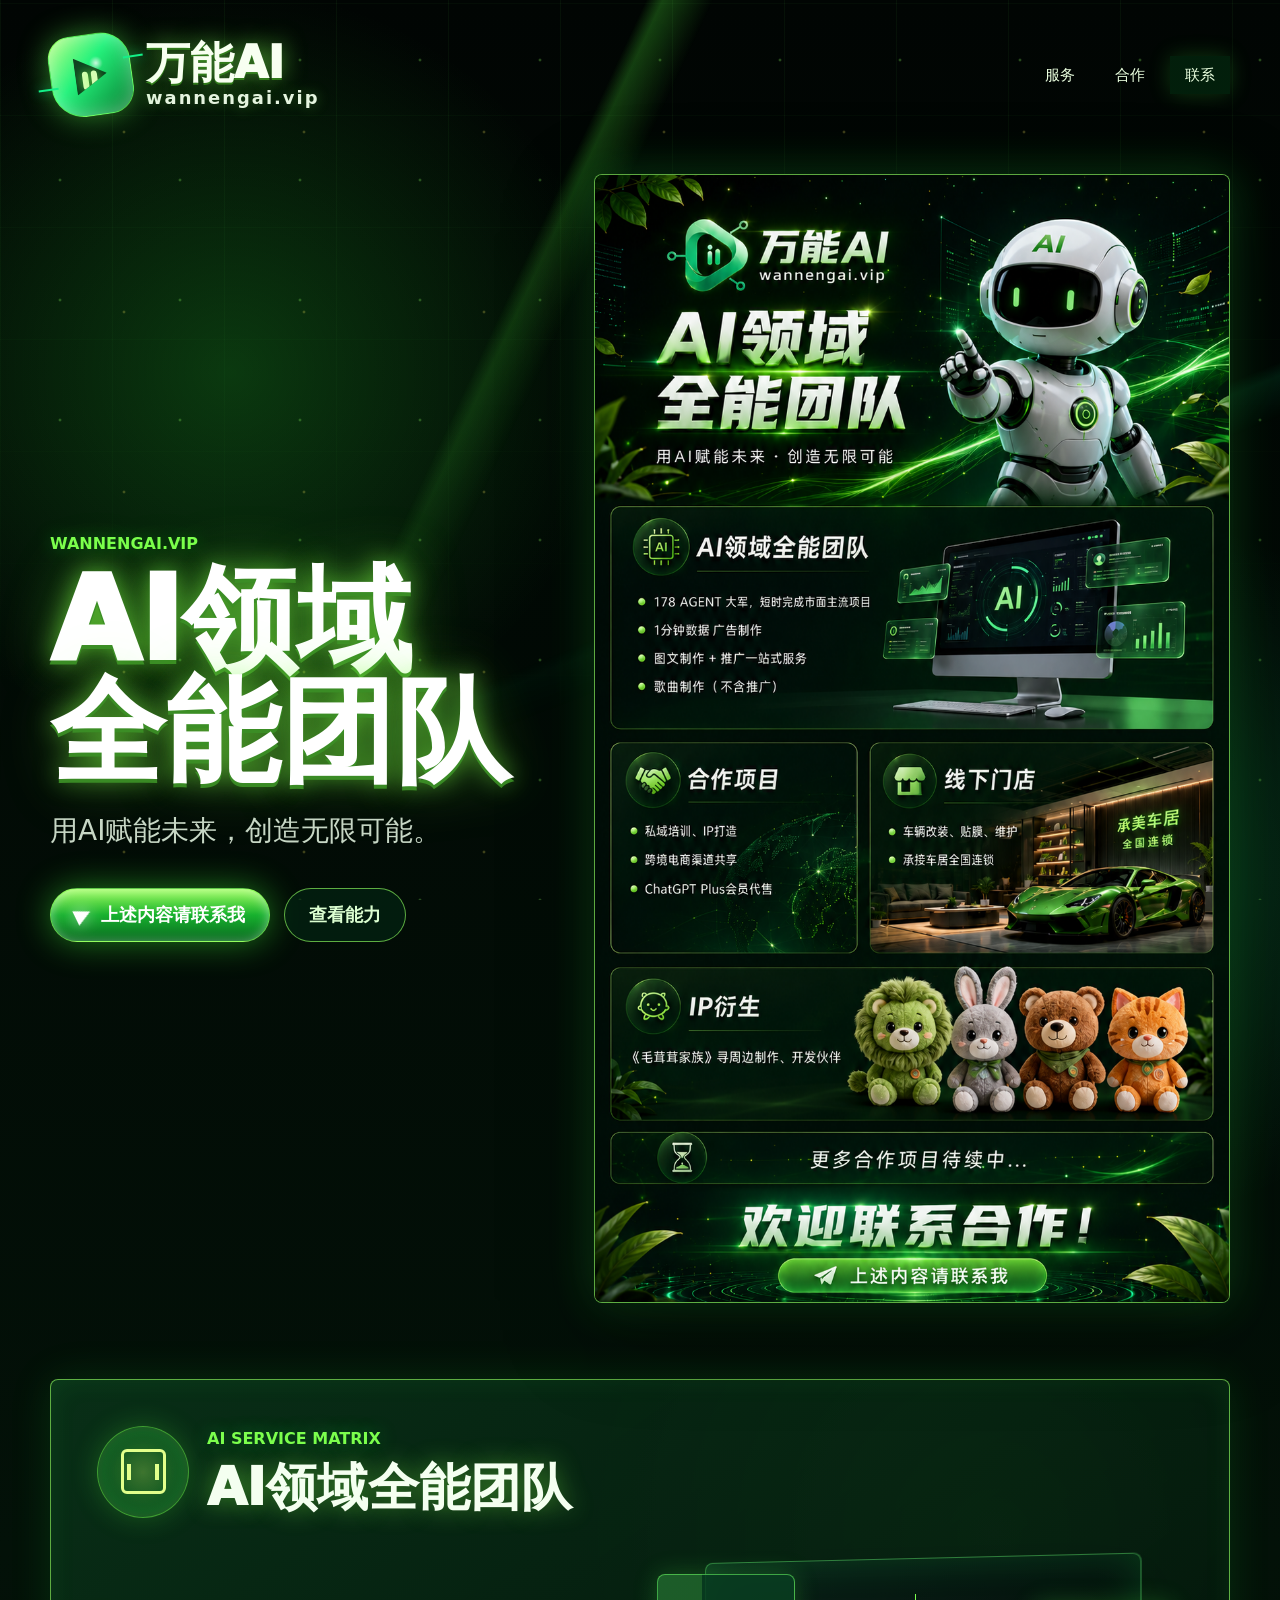
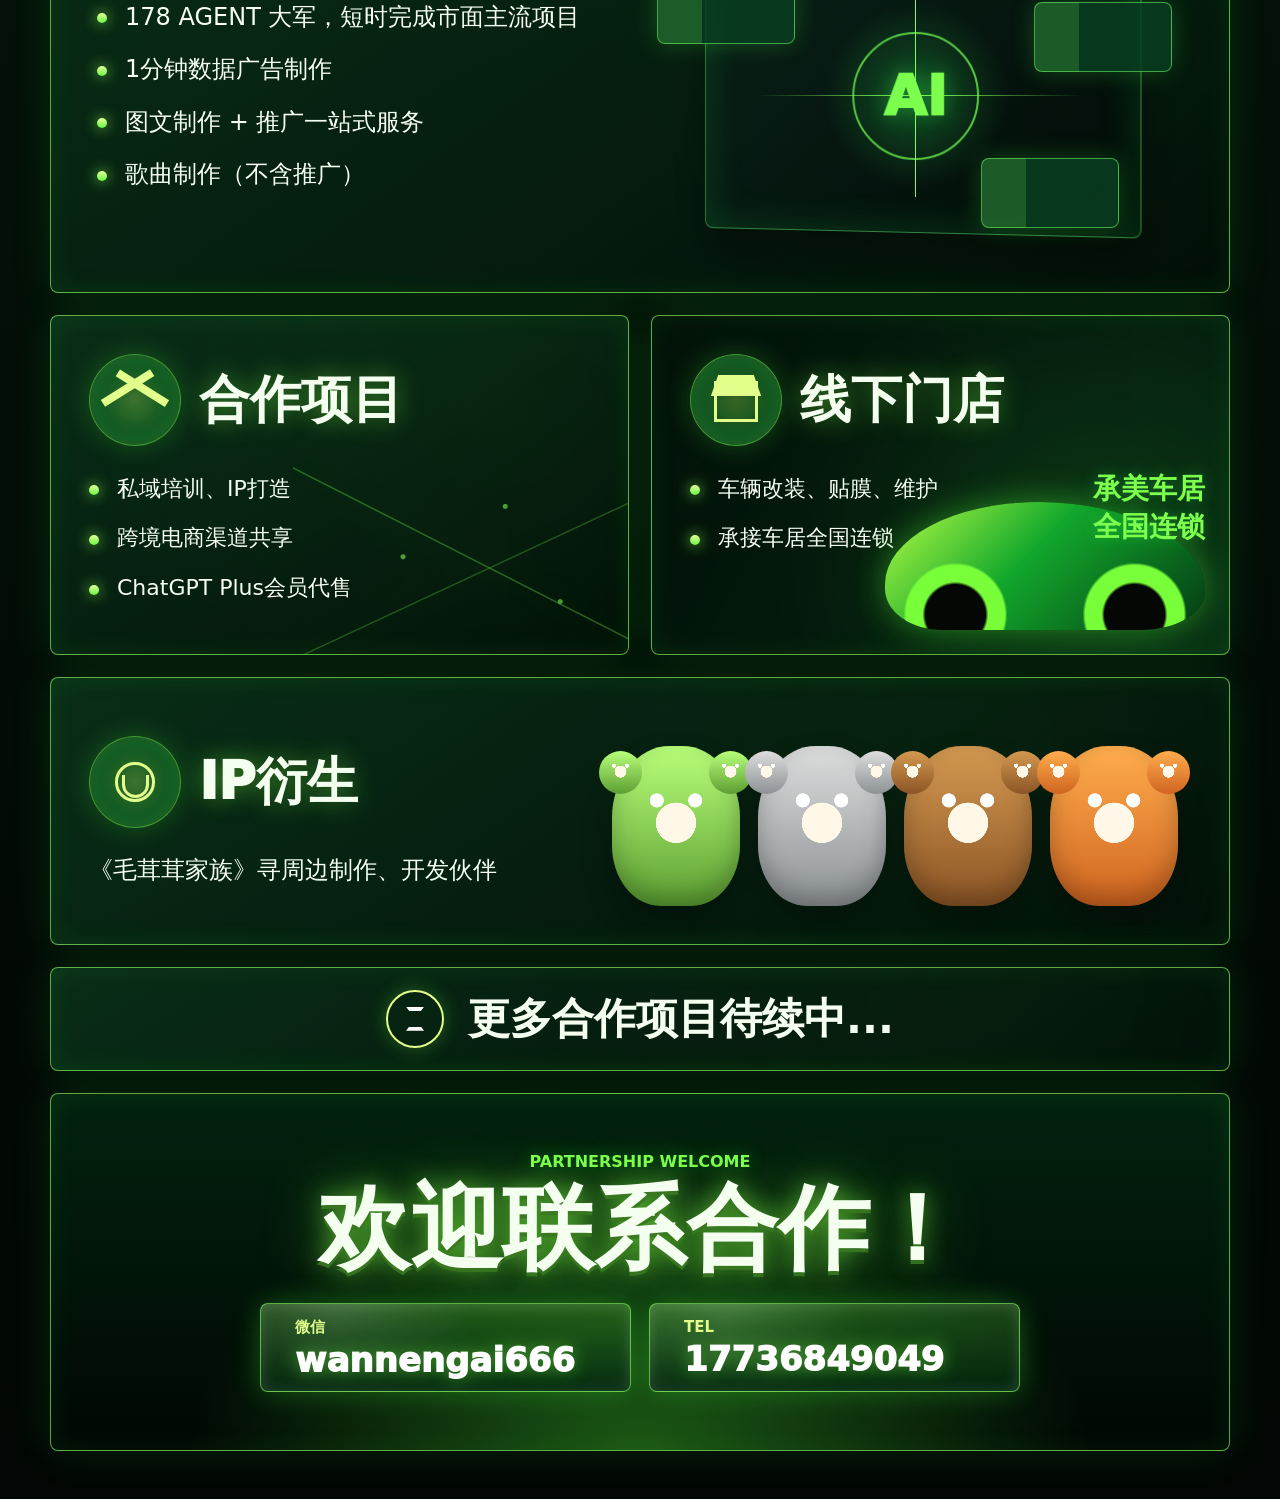
==== index.html @ 4742dd55 "Build static landing page" ====
<!doctype html>
<html lang="zh-CN">
  <head>
    <meta charset="UTF-8" />
    <meta name="viewport" content="width=device-width, initial-scale=1.0" />
    <meta
      name="description"
      content="万能AI，AI领域全能团队，提供AI Agent、图文制作、广告创意、合作项目、线下门店与IP衍生服务。"
    />
    <title>万能AI - AI领域全能团队</title>
    <link rel="stylesheet" href="styles.css" />
  </head>
  <body>
    <main class="site-shell">
      <section class="hero" aria-labelledby="hero-title">
        <nav class="nav" aria-label="主导航">
          <a class="brand" href="#top" aria-label="万能AI 首页">
            <span class="brand-mark" aria-hidden="true">
              <span></span>
            </span>
            <span class="brand-text">
              <strong>万能AI</strong>
              <em>wannengai.vip</em>
            </span>
          </a>
          <div class="nav-actions">
            <a href="#services">服务</a>
            <a href="#projects">合作</a>
            <a href="#contact" class="nav-cta">联系</a>
          </div>
        </nav>

        <div class="hero-grid" id="top">
          <div class="hero-copy">
            <p class="eyebrow">wannengai.vip</p>
            <h1 id="hero-title">AI领域<br />全能团队</h1>
            <p class="hero-lead">用AI赋能未来，创造无限可能。</p>
            <div class="hero-actions">
              <a class="primary-btn" href="#contact">
                <span class="btn-icon" aria-hidden="true"></span>
                上述内容请联系我
              </a>
              <a class="ghost-btn" href="#services">查看能力</a>
            </div>
          </div>

          <figure class="promo-stage" aria-label="万能AI宣传视觉">
            <img src="assets/promo-ui.png" alt="万能AI AI领域全能团队宣传图" />
          </figure>
        </div>
      </section>

      <section class="intro-panel" id="services" aria-labelledby="service-title">
        <div class="section-heading">
          <span class="section-icon chip-icon" aria-hidden="true"></span>
          <div>
            <p class="eyebrow">AI SERVICE MATRIX</p>
            <h2 id="service-title">AI领域全能团队</h2>
          </div>
        </div>
        <div class="intro-content">
          <ul class="feature-list">
            <li>178 AGENT 大军，短时完成市面主流项目</li>
            <li>1分钟数据广告制作</li>
            <li>图文制作 + 推广一站式服务</li>
            <li>歌曲制作（不含推广）</li>
          </ul>
          <div class="ai-console" aria-hidden="true">
            <div class="console-screen">
              <span>AI</span>
              <i></i>
              <b></b>
            </div>
            <div class="floating-widget widget-a"></div>
            <div class="floating-widget widget-b"></div>
            <div class="floating-widget widget-c"></div>
          </div>
        </div>
      </section>

      <section class="project-grid" id="projects" aria-label="合作项目">
        <article class="project-panel">
          <div class="panel-heading">
            <span class="section-icon handshake-icon" aria-hidden="true"></span>
            <h2>合作项目</h2>
          </div>
          <ul class="feature-list compact">
            <li>私域培训、IP打造</li>
            <li>跨境电商渠道共享</li>
            <li>ChatGPT Plus会员代售</li>
          </ul>
          <div class="network-map" aria-hidden="true"></div>
        </article>

        <article class="project-panel store-panel">
          <div class="panel-heading">
            <span class="section-icon store-icon" aria-hidden="true"></span>
            <h2>线下门店</h2>
          </div>
          <ul class="feature-list compact">
            <li>车辆改装、贴膜、维护</li>
            <li>承接车居全国连锁</li>
          </ul>
          <div class="store-visual" aria-hidden="true">
            <div class="car-shape"></div>
            <strong>承美车居<br />全国连锁</strong>
          </div>
        </article>
      </section>

      <section class="ip-section" aria-labelledby="ip-title">
        <div>
          <div class="panel-heading">
            <span class="section-icon ip-icon" aria-hidden="true"></span>
            <h2 id="ip-title">IP衍生</h2>
          </div>
          <p>《毛茸茸家族》寻周边制作、开发伙伴</p>
        </div>
        <div class="ip-toys" aria-hidden="true">
          <span></span>
          <span></span>
          <span></span>
          <span></span>
        </div>
      </section>

      <section class="more-panel" aria-label="更多合作项目">
        <span class="hourglass" aria-hidden="true"></span>
        <p>更多合作项目待续中...</p>
      </section>

      <section class="contact" id="contact" aria-labelledby="contact-title">
        <p class="eyebrow">PARTNERSHIP WELCOME</p>
        <h2 id="contact-title">欢迎联系合作！</h2>
        <div class="contact-methods" aria-label="联系方式">
          <a class="contact-pill" href="weixin://">
            <span>微信</span>
            <strong>wannengai666</strong>
          </a>
          <a class="contact-pill" href="tel:17736849049">
            <span>TEL</span>
            <strong>17736849049</strong>
          </a>
        </div>
      </section>
    </main>
  </body>
</html>
---- styles.css ----
:root {
  color-scheme: dark;
  --bg: #020704;
  --panel: rgba(3, 30, 16, 0.78);
  --panel-strong: rgba(5, 42, 21, 0.9);
  --line: rgba(145, 255, 96, 0.64);
  --line-soft: rgba(94, 255, 112, 0.22);
  --green: #7cff4d;
  --green-2: #13f088;
  --gold: #e2ff8b;
  --text: #f4fff0;
  --muted: #c7d7c5;
  --shadow: rgba(53, 255, 83, 0.34);
}

* {
  box-sizing: border-box;
}

html {
  scroll-behavior: smooth;
}

body {
  margin: 0;
  min-width: 320px;
  background:
    radial-gradient(circle at 18% 12%, rgba(48, 255, 60, 0.2), transparent 24rem),
    radial-gradient(circle at 88% 28%, rgba(28, 255, 140, 0.18), transparent 22rem),
    linear-gradient(180deg, #010503 0%, #031108 50%, #020604 100%);
  color: var(--text);
  font-family:
    "PingFang SC",
    "Microsoft YaHei",
    system-ui,
    -apple-system,
    BlinkMacSystemFont,
    "Segoe UI",
    sans-serif;
}

body::before,
body::after {
  position: fixed;
  z-index: -1;
  pointer-events: none;
  content: "";
}

body::before {
  inset: 0;
  background:
    linear-gradient(115deg, transparent 0 38%, rgba(84, 255, 59, 0.25) 39%, transparent 42%),
    linear-gradient(158deg, transparent 0 62%, rgba(19, 240, 136, 0.18) 63%, transparent 66%),
    repeating-linear-gradient(90deg, rgba(115, 255, 102, 0.05) 0 1px, transparent 1px 112px),
    repeating-linear-gradient(0deg, rgba(115, 255, 102, 0.035) 0 1px, transparent 1px 112px);
  mask-image: linear-gradient(180deg, #000 0%, transparent 90%);
}

body::after {
  inset: 0;
  background-image:
    radial-gradient(circle, rgba(145, 255, 96, 0.8) 0 1px, transparent 1.8px),
    radial-gradient(circle, rgba(255, 238, 93, 0.7) 0 1px, transparent 1.8px);
  background-position:
    0 0,
    34px 42px;
  background-size:
    120px 120px,
    180px 180px;
  opacity: 0.34;
}

a {
  color: inherit;
  text-decoration: none;
}

img {
  display: block;
  max-width: 100%;
}

.site-shell {
  width: min(1180px, calc(100% - 32px));
  margin: 0 auto;
  padding: 24px 0 48px;
}

.hero {
  min-height: 94vh;
  display: flex;
  flex-direction: column;
  justify-content: space-between;
  position: relative;
}

.nav {
  display: flex;
  align-items: center;
  justify-content: space-between;
  gap: 24px;
  padding: 10px 0 34px;
}

.brand {
  width: auto;
  min-width: 0;
  display: flex;
  align-items: center;
  gap: 14px;
}

.brand-mark {
  width: clamp(58px, 7vw, 82px);
  aspect-ratio: 1;
  display: grid;
  place-items: center;
  border: 1px solid rgba(124, 255, 77, 0.58);
  border-radius: 28% 36% 30% 40%;
  background:
    radial-gradient(circle at 58% 36%, rgba(255, 255, 255, 0.78), transparent 10%),
    linear-gradient(135deg, #baff83 0%, #24f27c 42%, #067a2e 100%);
  box-shadow:
    inset 0 0 18px rgba(255, 255, 255, 0.36),
    0 0 30px rgba(91, 255, 78, 0.48);
  transform: rotate(-8deg);
  position: relative;
}

.brand-mark::before,
.brand-mark::after {
  position: absolute;
  width: 20px;
  height: 2px;
  background: var(--green-2);
  box-shadow: 0 0 12px rgba(19, 240, 136, 0.8);
  content: "";
}

.brand-mark::before {
  left: -14px;
  top: 60%;
}

.brand-mark::after {
  right: -14px;
  top: 32%;
}

.brand-mark span {
  width: 58%;
  aspect-ratio: 1;
  display: block;
  border-radius: 26% 42% 30% 45%;
  background: rgba(0, 10, 5, 0.76);
  clip-path: polygon(16% 10%, 84% 50%, 16% 90%);
  position: relative;
}

.brand-mark span::before,
.brand-mark span::after {
  position: absolute;
  top: 41%;
  width: 6px;
  height: 18px;
  border-radius: 8px;
  background: #d7ffb4;
  box-shadow: 0 0 12px rgba(124, 255, 77, 0.92);
  content: "";
}

.brand-mark span::before {
  left: 30%;
}

.brand-mark span::after {
  left: 50%;
}

.brand-text {
  display: grid;
  gap: 2px;
  min-width: 0;
}

.brand-text strong {
  color: #f8fff1;
  font-size: clamp(27px, 3.4vw, 46px);
  line-height: 1;
  font-weight: 950;
  text-shadow:
    0 2px 0 rgba(51, 126, 28, 0.95),
    0 0 22px rgba(124, 255, 77, 0.62);
}

.brand-text em {
  color: #e5f4df;
  font-style: normal;
  font-size: clamp(13px, 1.4vw, 19px);
  font-weight: 700;
  letter-spacing: 2px;
  text-shadow: 0 0 14px rgba(124, 255, 77, 0.36);
}

.nav-actions {
  display: flex;
  align-items: center;
  gap: 10px;
  color: #eaffdf;
  font-size: 15px;
}

.nav-actions a {
  display: inline-flex;
  align-items: center;
  justify-content: center;
  min-height: 38px;
  padding: 0 14px;
  border: 1px solid transparent;
}

.nav-actions a:hover,
.nav-cta {
  border-color: var(--line);
  background: rgba(25, 255, 93, 0.1);
  box-shadow: 0 0 22px rgba(77, 255, 69, 0.2);
}

.hero-grid {
  display: grid;
  grid-template-columns: minmax(0, 0.86fr) minmax(420px, 1.14fr);
  align-items: center;
  gap: clamp(28px, 5vw, 72px);
  padding: 24px 0 76px;
}

.eyebrow {
  margin: 0 0 12px;
  color: var(--green);
  font-size: clamp(13px, 1.6vw, 16px);
  font-weight: 800;
  letter-spacing: 0;
  text-transform: uppercase;
  text-shadow: 0 0 18px var(--shadow);
}

h1,
h2,
p {
  margin-top: 0;
}

h1 {
  margin-bottom: 20px;
  color: #fff;
  font-size: clamp(58px, 9vw, 132px);
  line-height: 0.96;
  font-weight: 950;
  text-shadow:
    0 4px 0 rgba(59, 142, 38, 0.95),
    0 0 24px rgba(127, 255, 68, 0.6),
    0 0 58px rgba(127, 255, 68, 0.38);
}

.hero-lead {
  max-width: 560px;
  margin-bottom: 34px;
  color: var(--muted);
  font-size: clamp(20px, 2.2vw, 28px);
  line-height: 1.7;
}

.hero-actions {
  display: flex;
  flex-wrap: wrap;
  gap: 14px;
}

.primary-btn,
.ghost-btn {
  min-height: 54px;
  display: inline-flex;
  align-items: center;
  justify-content: center;
  gap: 10px;
  padding: 0 24px;
  border: 1px solid var(--line);
  border-radius: 999px;
  font-size: 18px;
  font-weight: 850;
  white-space: nowrap;
}

.primary-btn {
  color: #fff;
  background: linear-gradient(180deg, #9cff5b 0%, #17b12e 50%, #0a6a20 100%);
  box-shadow:
    inset 0 2px 12px rgba(255, 255, 255, 0.46),
    0 0 34px rgba(68, 255, 55, 0.46);
}

.ghost-btn {
  background: rgba(4, 39, 20, 0.62);
  color: #dcffd1;
}

.btn-icon {
  width: 0;
  height: 0;
  border-top: 8px solid transparent;
  border-bottom: 8px solid transparent;
  border-left: 16px solid #fff;
  transform: rotate(-26deg);
  filter: drop-shadow(0 0 8px rgba(255, 255, 255, 0.75));
}

.promo-stage {
  margin: 0;
  border: 1px solid var(--line);
  border-radius: 8px;
  background: linear-gradient(160deg, rgba(4, 38, 20, 0.64), rgba(4, 13, 8, 0.95));
  box-shadow:
    0 28px 90px rgba(0, 0, 0, 0.46),
    0 0 48px rgba(48, 255, 74, 0.24);
  overflow: hidden;
}

.promo-stage img {
  width: 100%;
  aspect-ratio: 941 / 1672;
  object-fit: cover;
  object-position: center top;
}

.intro-panel,
.project-panel,
.ip-section,
.more-panel,
.contact {
  border: 1px solid var(--line);
  border-radius: 8px;
  background:
    linear-gradient(145deg, rgba(11, 56, 28, 0.78), rgba(2, 15, 8, 0.88)),
    radial-gradient(circle at 80% 30%, rgba(80, 255, 80, 0.2), transparent 26rem);
  box-shadow:
    inset 0 0 28px rgba(68, 255, 80, 0.08),
    0 0 44px rgba(48, 255, 74, 0.12);
}

.intro-panel {
  padding: clamp(24px, 4vw, 46px);
}

.section-heading,
.panel-heading {
  display: flex;
  align-items: center;
  gap: 18px;
}

.section-heading {
  margin-bottom: 28px;
}

.section-heading h2,
.panel-heading h2 {
  margin: 0;
  font-size: clamp(32px, 4vw, 52px);
  line-height: 1.08;
  font-weight: 950;
  text-shadow: 0 0 24px rgba(127, 255, 68, 0.45);
}

.section-icon {
  flex: 0 0 auto;
  width: clamp(64px, 8vw, 92px);
  aspect-ratio: 1;
  border: 1px solid rgba(124, 255, 77, 0.48);
  border-radius: 50%;
  background:
    radial-gradient(circle, rgba(163, 255, 96, 0.35), rgba(7, 88, 31, 0.88) 62%, rgba(3, 18, 10, 0.95));
  box-shadow:
    inset 0 0 20px rgba(178, 255, 113, 0.25),
    0 0 28px rgba(86, 255, 64, 0.22);
  position: relative;
}

.section-icon::before,
.section-icon::after {
  position: absolute;
  inset: 25%;
  content: "";
  border: 3px solid var(--gold);
}

.chip-icon::before {
  border-radius: 6px;
}

.chip-icon::after {
  inset: 41% 32%;
  border-width: 0;
  border-left: 4px solid var(--gold);
  border-right: 4px solid var(--gold);
}

.intro-content {
  display: grid;
  grid-template-columns: minmax(0, 0.95fr) minmax(320px, 1.05fr);
  align-items: center;
  gap: clamp(22px, 5vw, 64px);
}

.feature-list {
  list-style: none;
  margin: 0;
  padding: 0;
  display: grid;
  gap: 20px;
  color: #f6fff1;
  font-size: clamp(18px, 2vw, 24px);
  line-height: 1.35;
}

.feature-list li {
  position: relative;
  padding-left: 28px;
}

.feature-list li::before {
  position: absolute;
  left: 0;
  top: 0.52em;
  width: 10px;
  aspect-ratio: 1;
  border-radius: 50%;
  background: linear-gradient(180deg, #e5ff9b, #68f943);
  box-shadow: 0 0 14px rgba(148, 255, 80, 0.9);
  content: "";
}

.ai-console {
  min-height: 300px;
  position: relative;
  display: grid;
  place-items: center;
}

.console-screen {
  width: min(440px, 100%);
  aspect-ratio: 16 / 10;
  display: grid;
  place-items: center;
  border: 1px solid rgba(98, 255, 118, 0.46);
  border-radius: 8px;
  background:
    radial-gradient(circle at center, rgba(51, 255, 97, 0.26), transparent 36%),
    linear-gradient(135deg, rgba(8, 32, 23, 0.98), rgba(1, 10, 6, 0.98));
  box-shadow:
    inset 0 0 40px rgba(34, 255, 91, 0.16),
    0 26px 50px rgba(0, 0, 0, 0.42);
  transform: perspective(800px) rotateY(-8deg);
}

.console-screen span {
  width: 128px;
  aspect-ratio: 1;
  display: grid;
  place-items: center;
  border: 2px solid rgba(113, 255, 77, 0.74);
  border-radius: 50%;
  color: var(--green);
  font-size: 56px;
  font-weight: 950;
  text-shadow: 0 0 20px var(--shadow);
}

.console-screen i,
.console-screen b {
  position: absolute;
  background: linear-gradient(90deg, transparent, var(--green), transparent);
  content: "";
}

.console-screen i {
  width: 76%;
  height: 1px;
}

.console-screen b {
  width: 1px;
  height: 74%;
}

.floating-widget {
  position: absolute;
  width: 138px;
  height: 70px;
  border: 1px solid rgba(108, 255, 100, 0.55);
  border-radius: 8px;
  background:
    linear-gradient(90deg, rgba(123, 255, 88, 0.18) 0 32%, transparent 32%),
    rgba(9, 62, 33, 0.86);
  box-shadow: 0 0 24px rgba(77, 255, 75, 0.22);
}

.widget-a {
  top: 28px;
  left: 2%;
}

.widget-b {
  right: 2%;
  top: 56px;
}

.widget-c {
  right: 12%;
  bottom: 18px;
}

.project-grid {
  display: grid;
  grid-template-columns: repeat(2, minmax(0, 1fr));
  gap: 22px;
  margin-top: 22px;
}

.project-panel {
  min-height: 340px;
  padding: clamp(22px, 3.4vw, 38px);
  position: relative;
  overflow: hidden;
}

.compact {
  margin-top: 28px;
  font-size: clamp(17px, 1.8vw, 22px);
}

.handshake-icon::before {
  inset: 30% 18%;
  border-width: 0;
  border-top: 8px solid var(--gold);
  transform: rotate(-32deg);
}

.handshake-icon::after {
  inset: 30% 18%;
  border-width: 0;
  border-top: 8px solid var(--gold);
  transform: rotate(32deg);
}

.network-map {
  position: absolute;
  right: -10%;
  bottom: -16%;
  width: 68%;
  aspect-ratio: 1.4;
  opacity: 0.58;
  background:
    radial-gradient(circle at 28% 46%, var(--green) 0 2px, transparent 3px),
    radial-gradient(circle at 54% 28%, var(--green) 0 2px, transparent 3px),
    radial-gradient(circle at 68% 62%, var(--green) 0 2px, transparent 3px),
    linear-gradient(27deg, transparent 49.7%, rgba(124, 255, 77, 0.65) 50%, transparent 50.3%),
    linear-gradient(155deg, transparent 49.7%, rgba(124, 255, 77, 0.5) 50%, transparent 50.3%);
  filter: drop-shadow(0 0 18px rgba(83, 255, 73, 0.7));
}

.store-panel {
  background:
    linear-gradient(120deg, rgba(3, 18, 9, 0.88), rgba(8, 60, 28, 0.48)),
    radial-gradient(circle at 70% 70%, rgba(77, 255, 72, 0.26), transparent 18rem);
}

.store-icon::before {
  inset: 29% 26% 25%;
  border-width: 0 3px 3px;
}

.store-icon::after {
  inset: 22% 22% 54%;
  border-width: 0;
  background: var(--gold);
  clip-path: polygon(0 100%, 15% 0, 85% 0, 100% 100%);
}

.store-visual {
  position: absolute;
  right: 24px;
  bottom: 24px;
  width: min(58%, 320px);
  min-height: 160px;
}

.car-shape {
  position: absolute;
  right: 0;
  bottom: 0;
  width: 100%;
  aspect-ratio: 2.5;
  border-radius: 48% 52% 20% 18% / 64% 68% 30% 32%;
  background:
    radial-gradient(circle at 22% 88%, #050705 0 11%, #78ff39 12% 18%, transparent 19%),
    radial-gradient(circle at 78% 88%, #050705 0 11%, #78ff39 12% 18%, transparent 19%),
    linear-gradient(135deg, #b7ff44, #12a72c 44%, #053a13);
  box-shadow: 0 0 34px rgba(82, 255, 54, 0.42);
}

.store-visual strong {
  position: absolute;
  right: 0;
  top: 0;
  color: var(--green);
  font-size: clamp(18px, 2.4vw, 28px);
  line-height: 1.35;
  text-align: right;
  text-shadow: 0 0 16px var(--shadow);
}

.ip-section {
  margin-top: 22px;
  min-height: 260px;
  padding: clamp(22px, 3.4vw, 38px);
  display: grid;
  grid-template-columns: minmax(0, 0.9fr) minmax(360px, 1.1fr);
  align-items: center;
  gap: 24px;
  overflow: hidden;
}

.ip-section p {
  margin: 26px 0 0;
  color: #f2fff0;
  font-size: clamp(18px, 2vw, 24px);
}

.ip-icon::before {
  inset: 28%;
  border-radius: 50%;
}

.ip-icon::after {
  inset: 42% 35% 32%;
  border-width: 0 3px 3px;
  border-radius: 0 0 18px 18px;
}

.ip-toys {
  display: flex;
  align-items: end;
  justify-content: center;
  gap: clamp(8px, 2vw, 18px);
  min-height: 190px;
}

.ip-toys span {
  width: clamp(72px, 10vw, 128px);
  aspect-ratio: 0.8;
  border-radius: 45% 45% 38% 38%;
  position: relative;
  background:
    radial-gradient(circle at 35% 34%, #fff 0 5%, transparent 5.5%),
    radial-gradient(circle at 65% 34%, #fff 0 5%, transparent 5.5%),
    radial-gradient(circle at 50% 48%, #fff7e8 0 19%, transparent 19.5%),
    linear-gradient(180deg, #b8ff7a, #5c9f32);
  box-shadow: inset 0 -10px 24px rgba(0, 0, 0, 0.26), 0 16px 30px rgba(0, 0, 0, 0.28);
}

.ip-toys span::before,
.ip-toys span::after {
  position: absolute;
  top: 3%;
  width: 34%;
  aspect-ratio: 1;
  border-radius: 50%;
  background: inherit;
  content: "";
}

.ip-toys span::before {
  left: -10%;
}

.ip-toys span::after {
  right: -10%;
}

.ip-toys span:nth-child(2) {
  background:
    radial-gradient(circle at 35% 34%, #fff 0 5%, transparent 5.5%),
    radial-gradient(circle at 65% 34%, #fff 0 5%, transparent 5.5%),
    radial-gradient(circle at 50% 48%, #fff7e8 0 19%, transparent 19.5%),
    linear-gradient(180deg, #ddd, #8d9294);
}

.ip-toys span:nth-child(3) {
  background:
    radial-gradient(circle at 35% 34%, #fff 0 5%, transparent 5.5%),
    radial-gradient(circle at 65% 34%, #fff 0 5%, transparent 5.5%),
    radial-gradient(circle at 50% 48%, #fff7e8 0 19%, transparent 19.5%),
    linear-gradient(180deg, #d39951, #8c5525);
}

.ip-toys span:nth-child(4) {
  background:
    radial-gradient(circle at 35% 34%, #fff 0 5%, transparent 5.5%),
    radial-gradient(circle at 65% 34%, #fff 0 5%, transparent 5.5%),
    radial-gradient(circle at 50% 48%, #fff7e8 0 19%, transparent 19.5%),
    linear-gradient(180deg, #ffad4d, #cf6420);
}

.more-panel {
  margin-top: 22px;
  min-height: 104px;
  display: flex;
  align-items: center;
  justify-content: center;
  gap: 24px;
  padding: 18px;
}

.more-panel p {
  margin: 0;
  font-size: clamp(24px, 4vw, 42px);
  font-weight: 850;
}

.hourglass {
  width: 58px;
  aspect-ratio: 1;
  border: 2px solid var(--gold);
  border-radius: 50%;
  position: relative;
  box-shadow: 0 0 20px rgba(124, 255, 77, 0.28);
}

.hourglass::before {
  position: absolute;
  inset: 15px 18px;
  border-top: 4px solid #fff;
  border-bottom: 4px solid #fff;
  clip-path: polygon(0 0, 100% 0, 50% 50%, 100% 100%, 0 100%, 50% 50%);
  content: "";
}

.contact {
  margin-top: 22px;
  min-height: 330px;
  display: grid;
  place-items: center;
  text-align: center;
  padding: clamp(34px, 5vw, 58px) 20px;
  background:
    radial-gradient(ellipse at center bottom, rgba(83, 255, 56, 0.32), transparent 28rem),
    linear-gradient(180deg, rgba(3, 42, 18, 0.78), rgba(1, 8, 4, 0.94));
}

.contact h2 {
  margin: 0 0 28px;
  font-size: clamp(44px, 8vw, 92px);
  line-height: 1;
  font-weight: 950;
  text-shadow:
    0 4px 0 rgba(56, 120, 32, 0.9),
    0 0 24px rgba(127, 255, 68, 0.62),
    0 0 64px rgba(127, 255, 68, 0.42);
}

.contact-methods {
  width: min(760px, 100%);
  display: grid;
  grid-template-columns: repeat(2, minmax(0, 1fr));
  gap: 18px;
}

.contact-pill {
  min-height: 86px;
  display: grid;
  align-content: center;
  gap: 6px;
  padding: 14px clamp(16px, 3vw, 34px);
  border: 1px solid var(--line);
  border-radius: 8px;
  background:
    linear-gradient(180deg, rgba(111, 255, 70, 0.22), rgba(2, 38, 14, 0.9)),
    radial-gradient(circle at 20% 20%, rgba(255, 255, 255, 0.18), transparent 45%);
  box-shadow:
    inset 0 1px 16px rgba(255, 255, 255, 0.16),
    0 0 28px rgba(68, 255, 55, 0.28);
  text-align: left;
}

.contact-pill span {
  color: var(--gold);
  font-size: 15px;
  font-weight: 850;
}

.contact-pill strong {
  color: #fff;
  font-size: clamp(22px, 3.2vw, 34px);
  line-height: 1;
  font-weight: 950;
  overflow-wrap: anywhere;
  text-shadow: 0 0 18px rgba(124, 255, 77, 0.5);
}

@media (max-width: 900px) {
  .hero {
    min-height: auto;
  }

  .hero-grid,
  .intro-content,
  .ip-section {
    grid-template-columns: 1fr;
  }

  .promo-stage {
    max-height: 620px;
  }

  .promo-stage img {
    aspect-ratio: 4 / 3;
  }

  .project-grid {
    grid-template-columns: 1fr;
  }

  .ip-section {
    min-height: auto;
  }
}

@media (max-width: 620px) {
  .site-shell {
    width: min(100% - 20px, 1180px);
    padding-top: 12px;
  }

  .nav {
    align-items: flex-start;
    padding-bottom: 20px;
  }

  .brand {
    gap: 8px;
  }

  .brand-mark {
    width: 46px;
  }

  .brand-text strong {
    font-size: 25px;
  }

  .brand-text em {
    font-size: 11px;
    letter-spacing: 1px;
  }

  .nav-actions {
    gap: 4px;
    font-size: 13px;
  }

  .nav-actions a {
    min-height: 34px;
    padding: 0 8px;
  }

  .hero-grid {
    padding-bottom: 32px;
  }

  h1 {
    font-size: clamp(48px, 18vw, 76px);
  }

  .primary-btn,
  .ghost-btn {
    width: 100%;
    min-height: 52px;
    font-size: 16px;
  }

  .intro-panel,
  .project-panel,
  .ip-section {
    padding: 20px;
  }

  .section-heading,
  .panel-heading {
    gap: 12px;
  }

  .section-icon {
    width: 58px;
  }

  .feature-list {
    gap: 14px;
    font-size: 17px;
  }

  .ai-console {
    min-height: 230px;
  }

  .floating-widget {
    width: 96px;
    height: 52px;
  }

  .project-panel {
    min-height: 300px;
  }

  .store-visual {
    width: 64%;
    min-height: 120px;
  }

  .ip-toys {
    min-height: 140px;
  }

  .more-panel {
    flex-direction: column;
    gap: 12px;
  }

  .contact-methods {
    grid-template-columns: 1fr;
  }

  .contact-pill {
    min-height: 76px;
    text-align: center;
  }
}
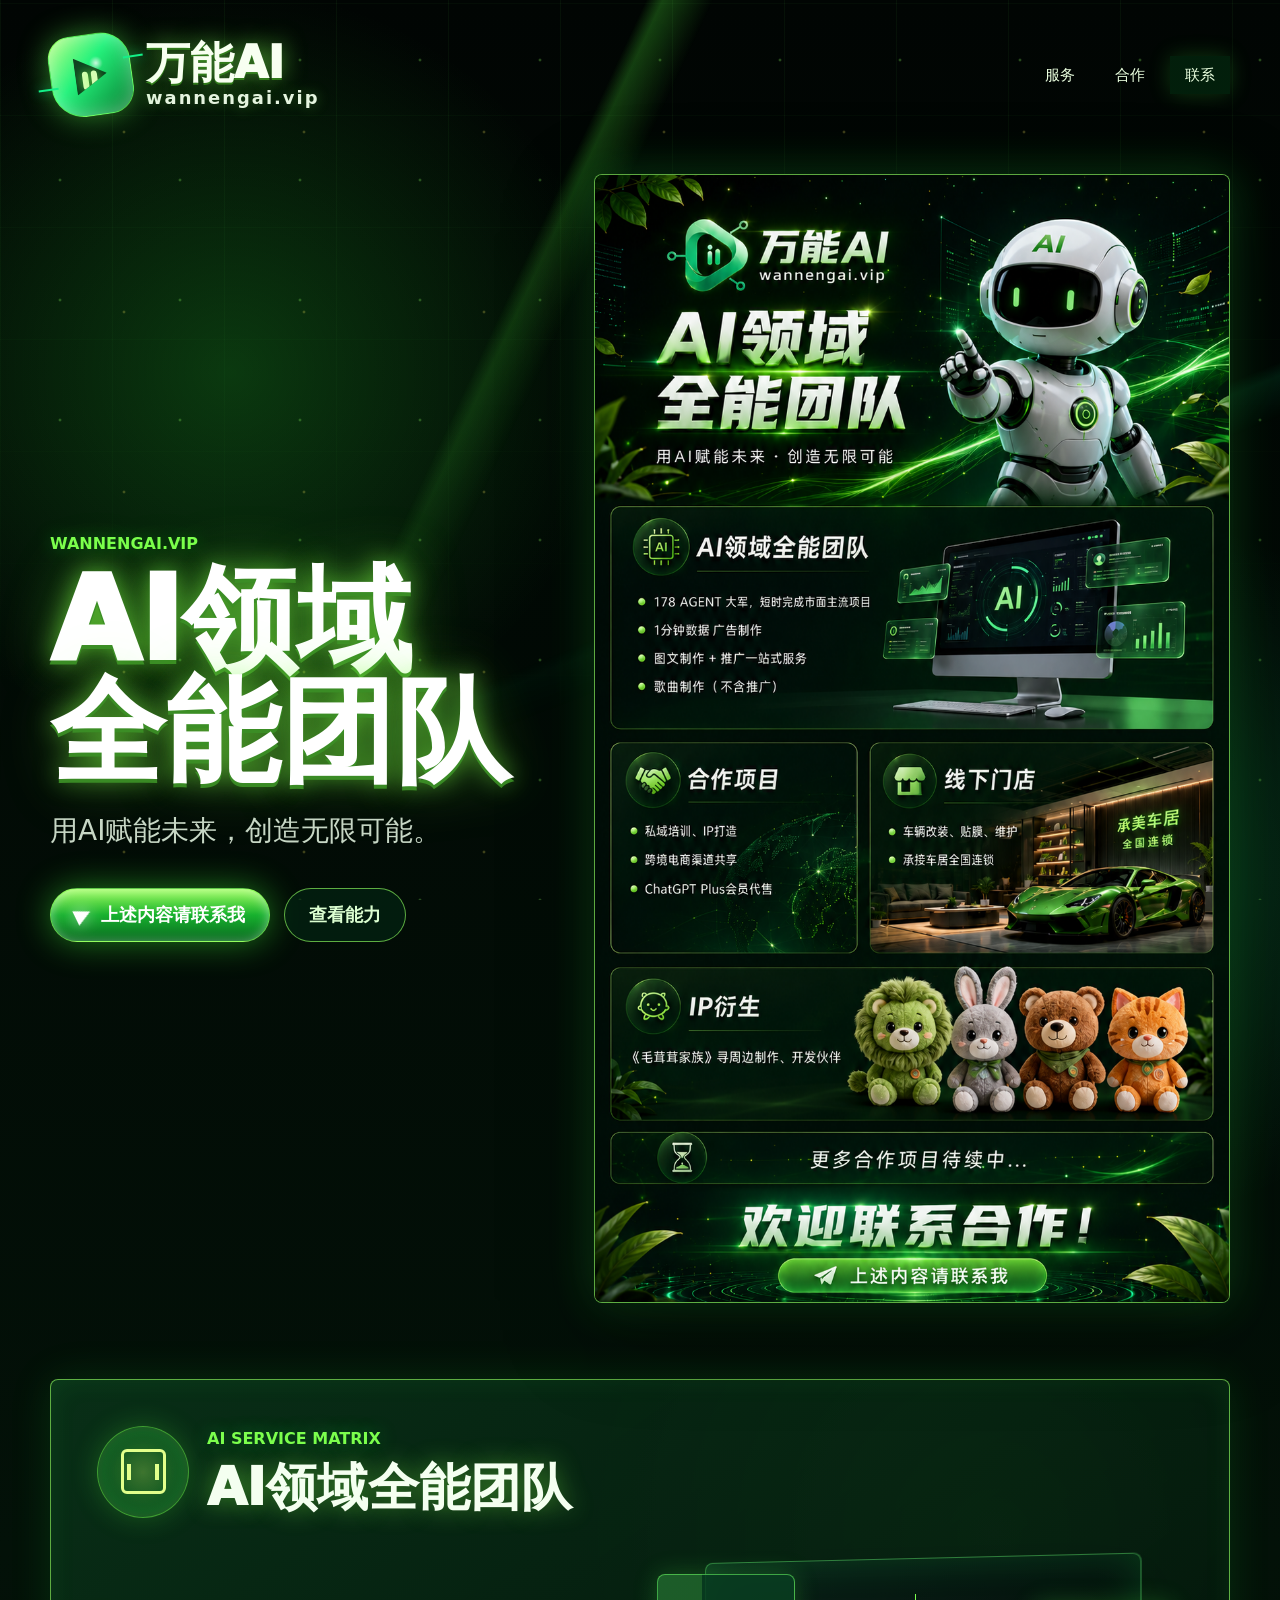
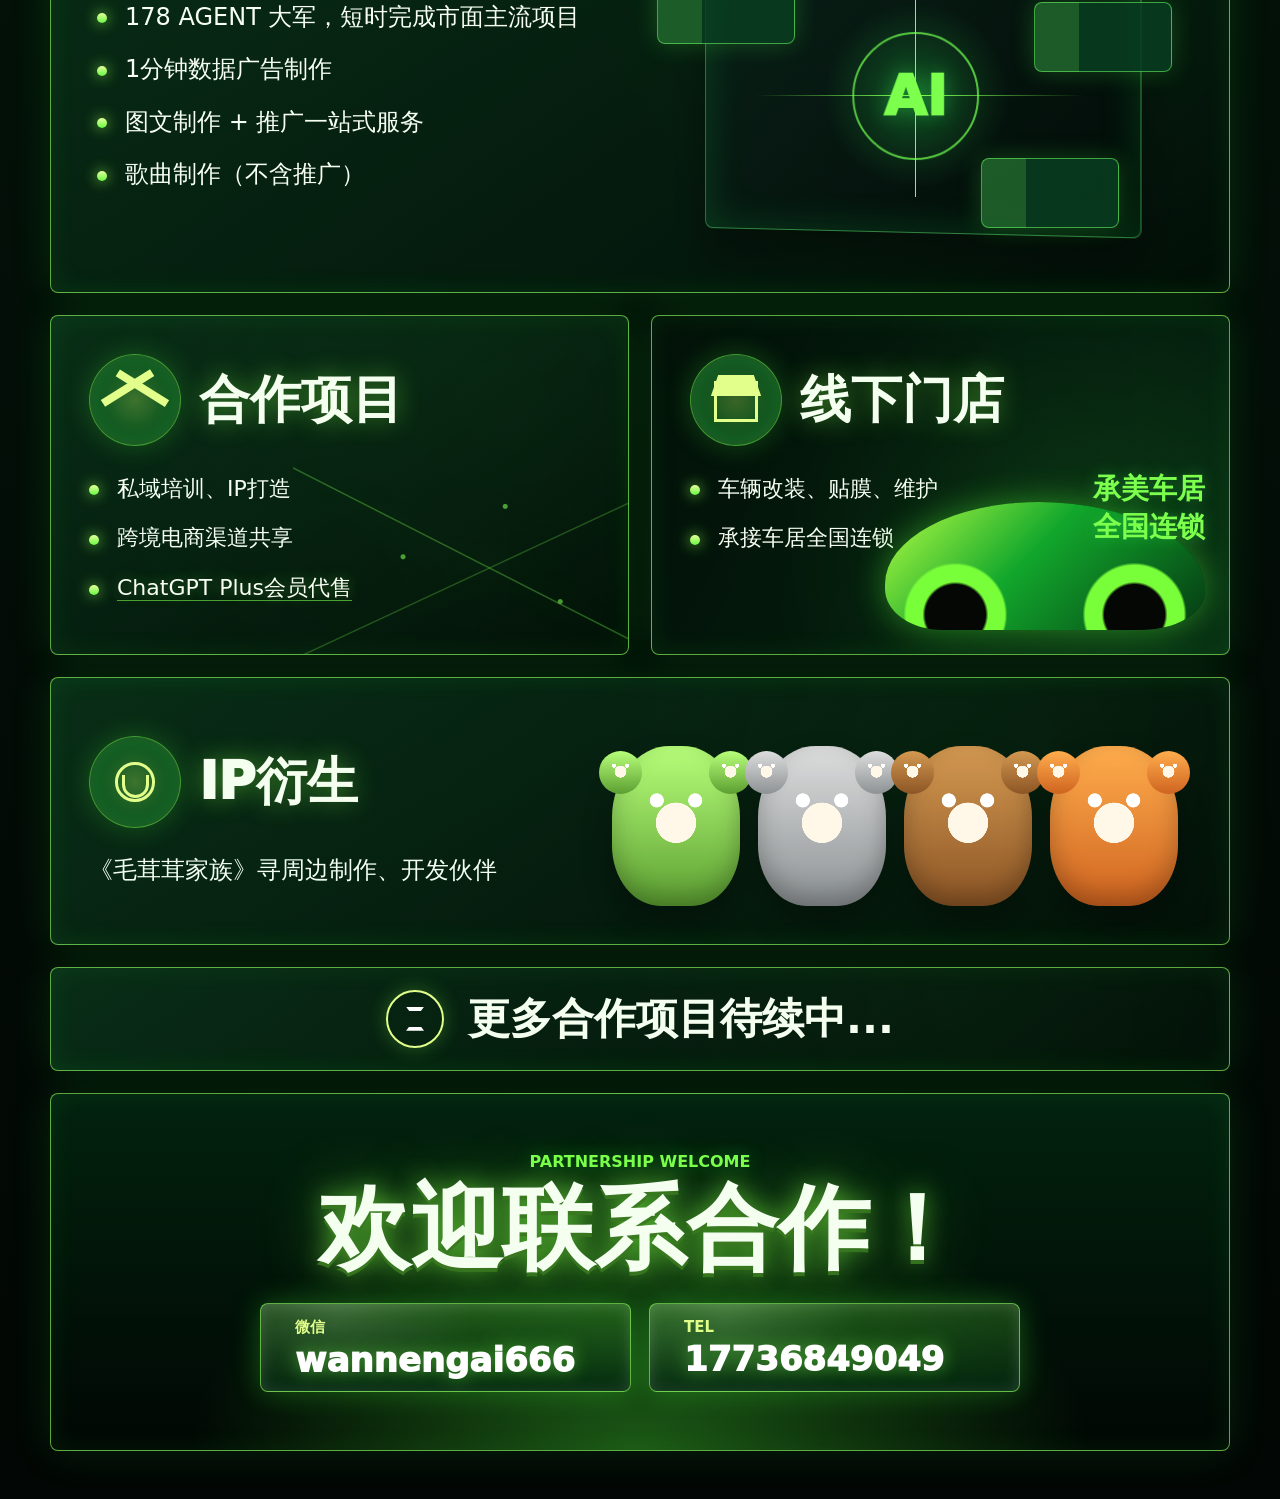
==== commit 23020923: "Add ChatGPT Plus landing page" ====
--- a/index.html
+++ b/index.html
@@ -87,7 +87,7 @@
           <ul class="feature-list compact">
             <li>私域培训、IP打造</li>
             <li>跨境电商渠道共享</li>
-            <li>ChatGPT Plus会员代售</li>
+            <li><a class="text-link" href="chatgpt/">ChatGPT Plus会员代售</a></li>
           </ul>
           <div class="network-map" aria-hidden="true"></div>
         </article>
--- a/styles.css
+++ b/styles.css
@@ -440,6 +440,16 @@
   content: "";
 }
 
+.text-link {
+  border-bottom: 1px solid rgba(124, 255, 77, 0.58);
+  color: #f9fff4;
+  text-shadow: 0 0 14px rgba(124, 255, 77, 0.36);
+}
+
+.text-link:hover {
+  color: var(--green);
+}
+
 .ai-console {
   min-height: 300px;
   position: relative;
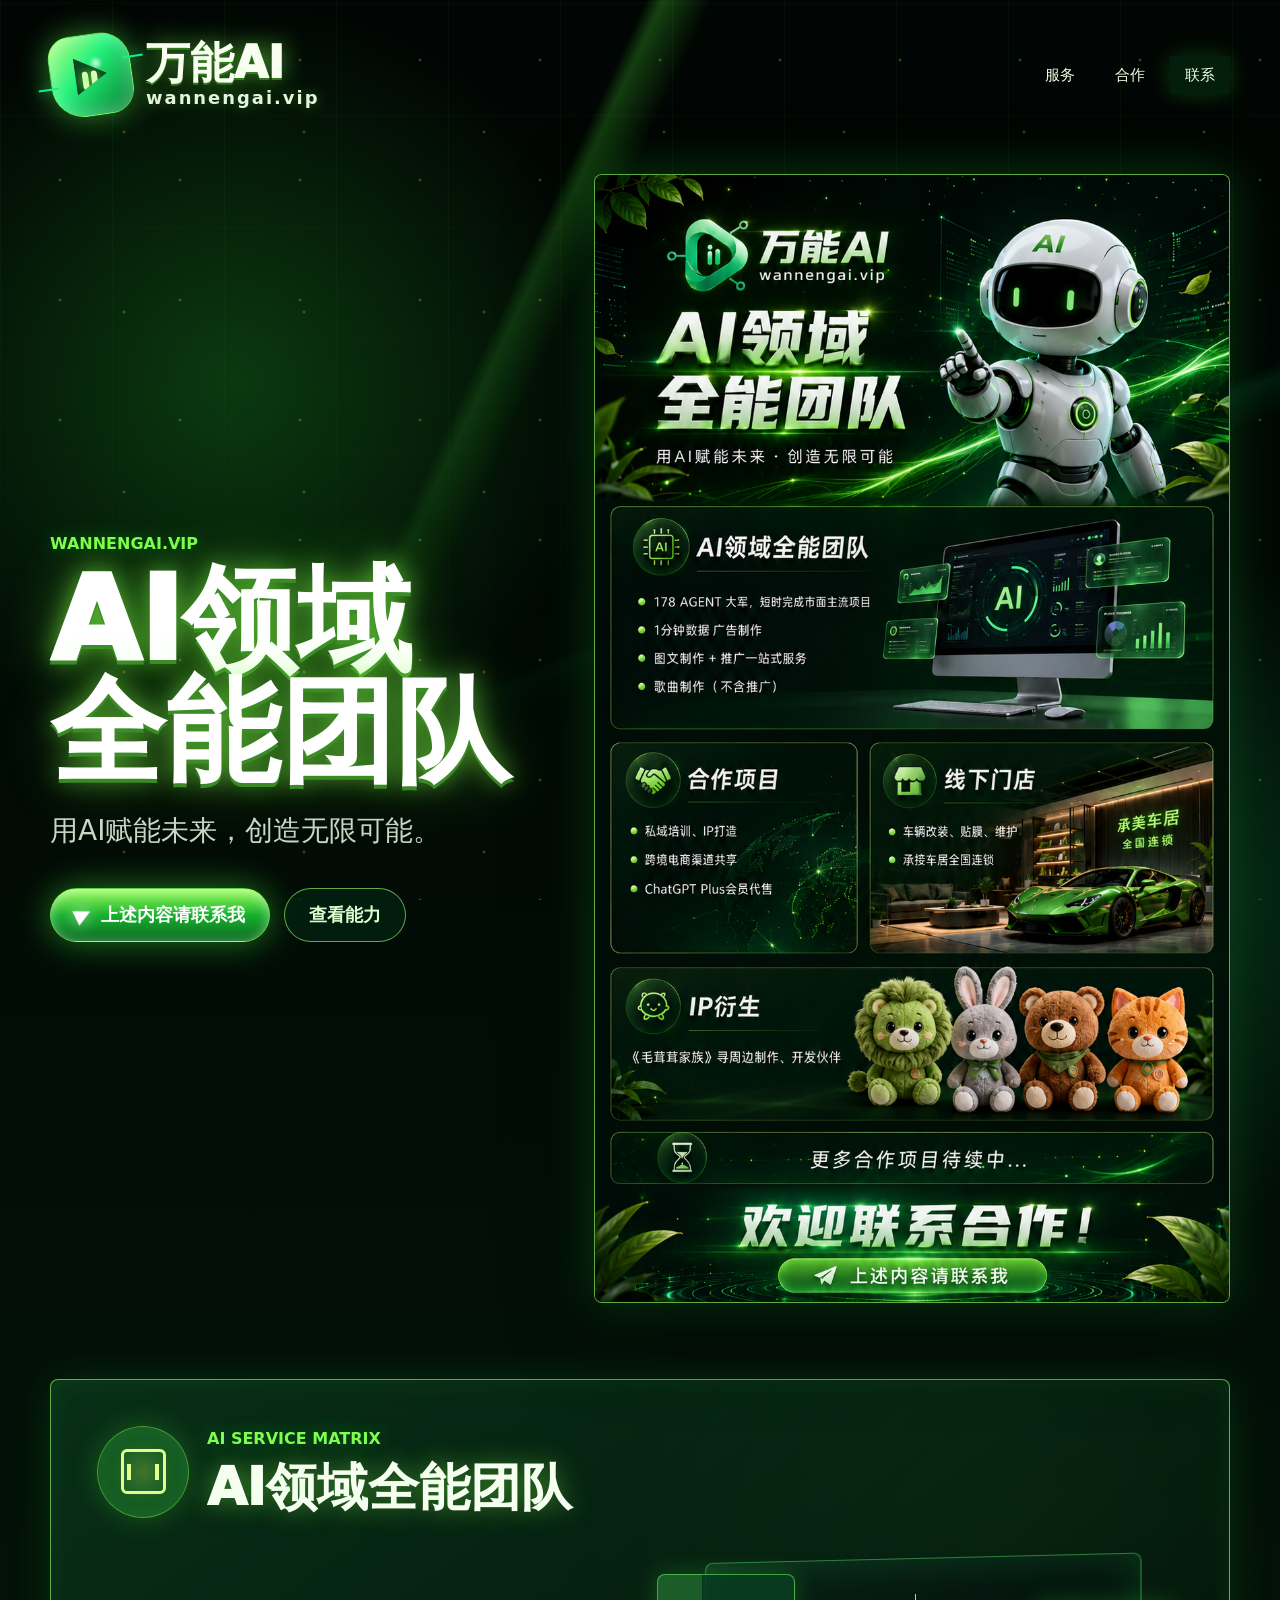
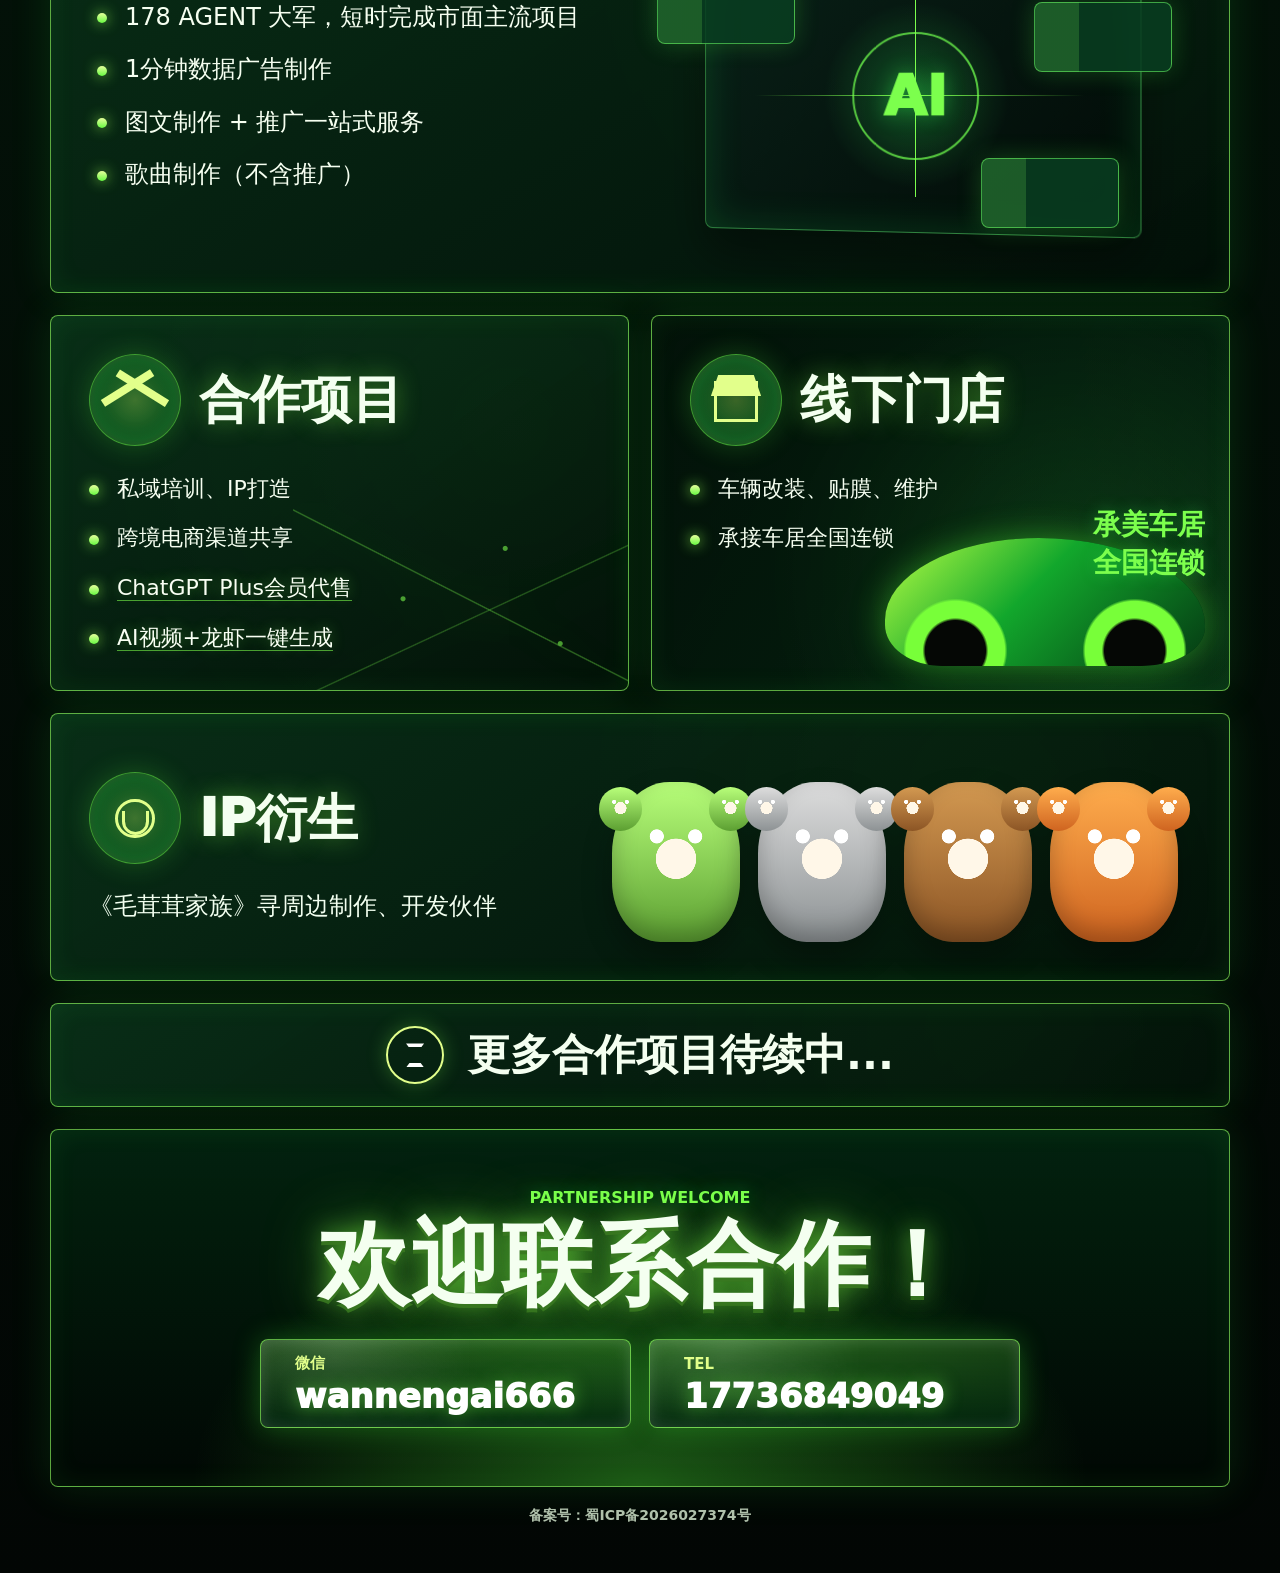
==== commit 752685fe: "Add home AI video link and record footer" ====
--- a/index.html
+++ b/index.html
@@ -88,6 +88,7 @@
             <li>私域培训、IP打造</li>
             <li>跨境电商渠道共享</li>
             <li><a class="text-link" href="chatgpt/">ChatGPT Plus会员代售</a></li>
+            <li><a class="text-link" href="http://aivideo.wannengai.com/">AI视频+龙虾一键生成</a></li>
           </ul>
           <div class="network-map" aria-hidden="true"></div>
         </article>
@@ -133,16 +134,20 @@
         <p class="eyebrow">PARTNERSHIP WELCOME</p>
         <h2 id="contact-title">欢迎联系合作！</h2>
         <div class="contact-methods" aria-label="联系方式">
-          <a class="contact-pill" href="weixin://">
+          <button class="contact-pill" type="button" data-copy="wannengai666" data-copy-label="微信号">
             <span>微信</span>
             <strong>wannengai666</strong>
-          </a>
+          </button>
           <a class="contact-pill" href="tel:17736849049">
             <span>TEL</span>
             <strong>17736849049</strong>
           </a>
         </div>
       </section>
+      <footer class="site-record">
+        <a href="https://beian.miit.gov.cn/" target="_blank" rel="noopener">备案号：蜀ICP备2026027374号</a>
+      </footer>
     </main>
+    <script src="copy.js"></script>
   </body>
 </html>
--- a/styles.css
+++ b/styles.css
@@ -801,6 +801,10 @@
     inset 0 1px 16px rgba(255, 255, 255, 0.16),
     0 0 28px rgba(68, 255, 55, 0.28);
   text-align: left;
+  color: inherit;
+  cursor: pointer;
+  font: inherit;
+  appearance: none;
 }
 
 .contact-pill span {
@@ -818,6 +822,52 @@
   text-shadow: 0 0 18px rgba(124, 255, 77, 0.5);
 }
 
+.site-record {
+  padding: 18px 0 0;
+  text-align: center;
+}
+
+.site-record a {
+  color: rgba(225, 246, 219, 0.78);
+  font-size: 14px;
+  font-weight: 750;
+}
+
+.site-record a:hover {
+  color: #fff;
+  text-shadow: 0 0 14px rgba(124, 255, 77, 0.42);
+}
+
+.copy-toast {
+  position: fixed;
+  left: 50%;
+  bottom: 34px;
+  z-index: 50;
+  max-width: min(520px, calc(100% - 28px));
+  padding: 14px 22px;
+  border: 1px solid rgba(180, 255, 137, 0.74);
+  border-radius: 999px;
+  background: rgba(4, 32, 15, 0.94);
+  color: #fff;
+  font-size: 16px;
+  font-weight: 850;
+  text-align: center;
+  box-shadow:
+    inset 0 1px 14px rgba(255, 255, 255, 0.18),
+    0 0 34px rgba(75, 255, 69, 0.34);
+  opacity: 0;
+  pointer-events: none;
+  transform: translate(-50%, 16px);
+  transition:
+    opacity 0.18s ease,
+    transform 0.18s ease;
+}
+
+.copy-toast.is-visible {
+  opacity: 1;
+  transform: translate(-50%, 0);
+}
+
 @media (max-width: 900px) {
   .hero {
     min-height: auto;
